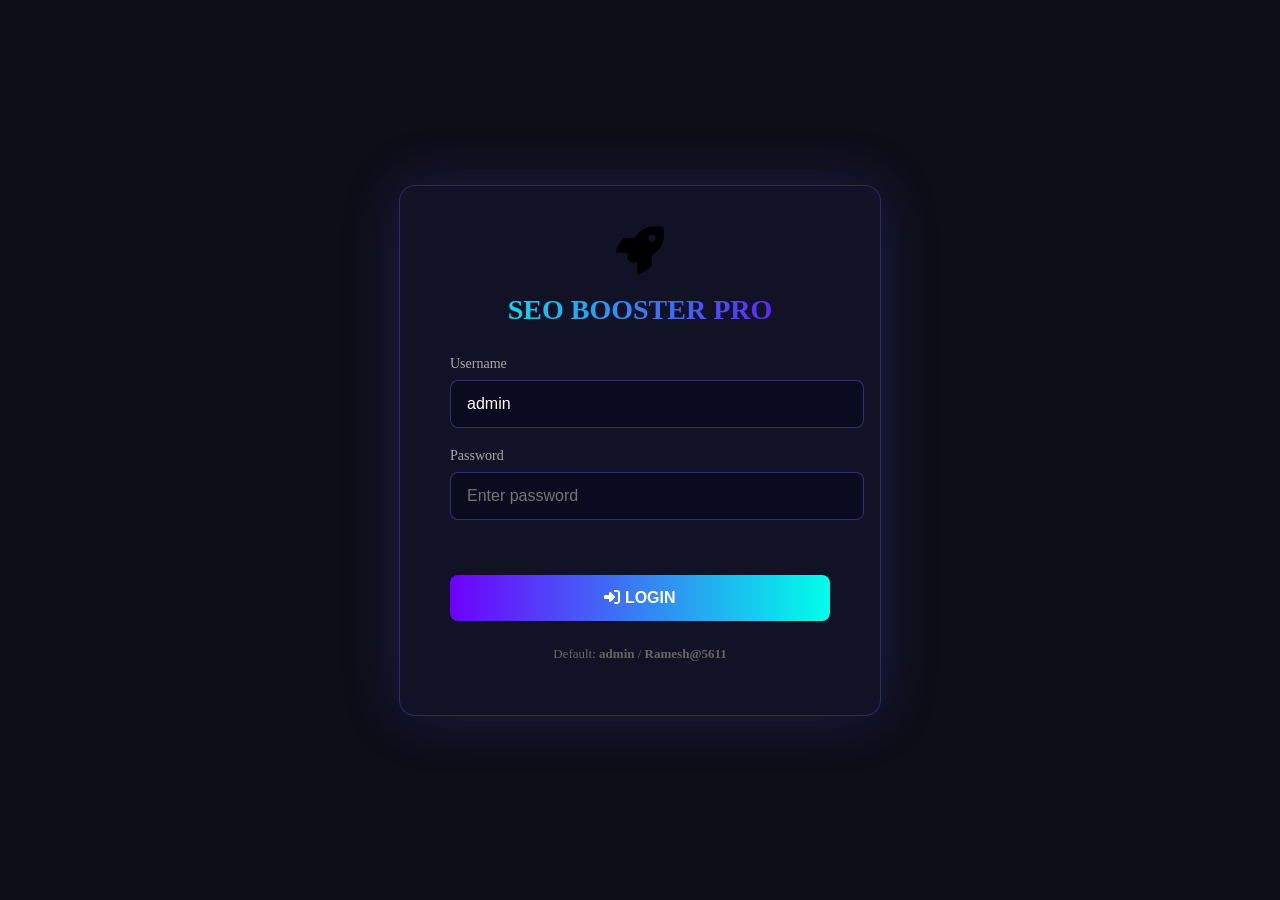
==== templates/index.html @ 009a28f0 "added the final version of this" ====
<!DOCTYPE html>
<html lang="en">

<head>
    <meta charset="UTF-8">
    <meta name="viewport" content="width=device-width, initial-scale=1.0">
    <title>SEO Traffic Booster Pro</title>
    <link rel="stylesheet" href="{{ url_for('static', filename='style.css') }}">
    <link
        href="https://fonts.googleapis.com/css2?family=Inter:wght@300;400;600;800&family=JetBrains+Mono:wght@400;700&display=swap"
        rel="stylesheet">
    <link rel="stylesheet" href="https://cdnjs.cloudflare.com/ajax/libs/font-awesome/6.4.0/css/all.min.css">

    <style>
        /* Login Overlay */
        #login-overlay {
            position: fixed;
            top: 0;
            left: 0;
            right: 0;
            bottom: 0;
            background: rgba(10, 10, 20, 0.98);
            display: flex;
            align-items: center;
            justify-content: center;
            z-index: 9999;
            backdrop-filter: blur(10px);
        }

        .login-box {
            background: rgba(20, 20, 40, 0.95);
            border: 1px solid rgba(100, 100, 255, 0.3);
            border-radius: 16px;
            padding: 40px 50px;
            width: 380px;
            text-align: center;
            box-shadow: 0 0 60px rgba(80, 80, 255, 0.2);
            animation: fadeInScale 0.4s ease;
        }

        .login-box h1 {
            margin: 0 0 30px 0;
            font-size: 28px;
            background: linear-gradient(90deg, #00ffea, #6e00ff);
            -webkit-background-clip: text;
            -webkit-text-fill-color: transparent;
        }

        .login-box .input-group {
            margin-bottom: 20px;
            text-align: left;
        }

        .login-box label {
            display: block;
            margin-bottom: 8px;
            color: #aaa;
            font-size: 14px;
        }

        .login-box input {
            width: 100%;
            padding: 14px 16px;
            border: 1px solid rgba(100, 100, 255, 0.4);
            border-radius: 8px;
            background: rgba(10, 10, 30, 0.8);
            color: white;
            font-size: 16px;
            transition: all 0.3s;
        }

        .login-box input:focus {
            outline: none;
            border-color: #6e00ff;
            box-shadow: 0 0 0 3px rgba(110, 0, 255, 0.2);
        }

        .login-error {
            color: #ff4444;
            margin: 15px 0;
            font-size: 14px;
            min-height: 20px;
        }

        .btn-login {
            width: 100%;
            padding: 14px;
            background: linear-gradient(90deg, #6e00ff, #00ffea);
            color: white;
            border: none;
            border-radius: 8px;
            font-size: 16px;
            font-weight: 600;
            cursor: pointer;
            transition: all 0.3s;
        }

        .btn-login:hover {
            transform: translateY(-2px);
            box-shadow: 0 10px 30px rgba(110, 0, 255, 0.4);
        }

        @keyframes fadeInScale {
            from {
                opacity: 0;
                transform: scale(0.9);
            }

            to {
                opacity: 1;
                transform: scale(1);
            }
        }
    </style>
</head>

<body>

    <!-- LOGIN OVERLAY -->
    <div id="login-overlay">
        <div class="login-box glass">
            <i class="fa-solid fa-rocket fa-3x text-gradient" style="margin-bottom: 20px;"></i>
            <h1>SEO BOOSTER PRO</h1>

            <div class="input-group">
                <label>Username</label>
                <input type="text" id="username" placeholder="admin" value="admin" autocomplete="off">
            </div>

            <div class="input-group">
                <label>Password</label>
                <input type="password" id="password" placeholder="Enter password" autocomplete="off">
            </div>

            <div class="login-error" id="error-msg"></div>

            <button class="btn-login" onclick="handleLogin()">
                <i class="fa-solid fa-right-to-bracket"></i> LOGIN
            </button>

            <p style="margin-top: 25px; color: #666; font-size: 13px;">
                Default: <strong>admin</strong> / <strong>Ramesh@5611</strong>
            </p>
        </div>
    </div>

    <!-- MAIN DASHBOARD (Hidden until login) -->
    <div id="dashboard" style="display: none;">
        <div class="background-effects">
            <div class="glow-orb orb-1"></div>
            <div class="glow-orb orb-2"></div>
            <div class="glow-orb orb-3"></div>
        </div>

        <div class="container">
            <header class="dashboard-header glass fade-in">
                <div class="brand">
                    <i class="fa-solid fa-rocket text-gradient"></i>
                    <h1>SEO <span>BOOSTER</span> PRO</h1>
                </div>
                <div class="status-indicator">
                    <span id="status-dot" class="dot offline"></span>
                    <span id="status-text">OFFLINE</span>
                </div>
            </header>

            <main class="grid-layout">
                <!-- Controls Section -->
                <section class="controls panel glass slide-up" style="animation-delay: 0.1s;">
                    <h2>Current Target</h2>
                    <div class="target-url-box">
                        <i class="fa-solid fa-link"></i>
                        <span id="target-url">Loading...</span>
                    </div>

                    <div class="action-buttons">
                        <button id="btn-start" class="btn btn-primary" onclick="toggleBot('start')">
                            <i class="fa-solid fa-play"></i> Start Bot
                        </button>
                        <button id="btn-stop" class="btn btn-danger" onclick="toggleBot('stop')" disabled>
                            <i class="fa-solid fa-stop"></i> Stop Bot
                        </button>
                    </div>
                </section>

                <!-- Quick Stats Section -->
                <section class="quick-stats slide-up" style="animation-delay: 0.2s;">
                    <div class="stat-card glass">
                        <div class="stat-icon"><i class="fa-solid fa-eye"></i></div>
                        <div class="stat-content">
                            <h3>Total Visits</h3>
                            <p class="stat-value animate-numbers" id="val-visits">0</p>
                        </div>
                    </div>
                    <div class="stat-card glass">
                        <div class="stat-icon text-purple"><i class="fa-solid fa-globe"></i></div>
                        <div class="stat-content">
                            <h3>Countries</h3>
                            <p class="stat-value animate-numbers" id="val-countries">0</p>
                        </div>
                    </div>
                    <div class="stat-card glass">
                        <div class="stat-icon text-green"><i class="fa-brands fa-google"></i></div>
                        <div class="stat-content">
                            <h3>Google Clicks</h3>
                            <p class="stat-value animate-numbers" id="val-clicks">0</p>
                        </div>
                    </div>
                    <div class="stat-card glass">
                        <div class="stat-icon text-orange"><i class="fa-solid fa-chart-line"></i></div>
                        <div class="stat-content">
                            <h3>Analytics Fired</h3>
                            <p class="stat-value animate-numbers" id="val-analytics">0</p>
                        </div>
                    </div>
                </section>

                <!-- Detailed Telemetry -->
                <section class="telemetry panel glass slide-up" style="animation-delay: 0.3s;">
                    <h2>Live Telemetry</h2>
                    <div class="telemetry-grid">
                        <div class="telemetry-item">
                            <span class="label">Threads Active</span>
                            <span class="value" id="val-threads">0</span>
                        </div>
                        <div class="telemetry-item">
                            <span class="label">Working Proxies</span>
                            <span class="value" id="val-proxies">0</span>
                        </div>
                        <div class="telemetry-item">
                            <span class="label">Uptime</span>
                            <span class="value font-mono" id="val-uptime">00:00:00</span>
                        </div>
                        <div class="telemetry-item full-width">
                            <span class="label">Top Countries</span>
                            <span class="value text-sm" id="val-top-countries">WAITING FOR DATA...</span>
                        </div>
                    </div>
                </section>
            </main>

            <footer class="glass fade-in" style="animation-delay: 0.4s;">
                <p>SEO MASTERPIECE 2025 | 100% REAL CHROME 131 PATH SIMULATION</p>
            </footer>
        </div>
    </div>

    <script>
        // ==================== LOGIN SYSTEM ====================
        const CORRECT_USERNAME = "admin";
        const CORRECT_PASSWORD = "Ramesh@5611";

        function handleLogin() {
            const username = document.getElementById("username").value.trim();
            const password = document.getElementById("password").value.trim();
            const errorMsg = document.getElementById("error-msg");

            if (username === CORRECT_USERNAME && password === CORRECT_PASSWORD) {
                // Successful login
                document.getElementById("login-overlay").style.display = "none";
                document.getElementById("dashboard").style.display = "block";

                // Start the dashboard
                initDashboard();
            } else {
                errorMsg.textContent = "❌ Incorrect username or password";
                document.getElementById("password").value = "";
                document.getElementById("password").focus();

                // Shake animation
                const box = document.querySelector(".login-box");
                box.style.animation = "shake 0.4s";
                setTimeout(() => box.style.animation = "", 400);
            }
        }

        // Add shake animation
        const style = document.createElement("style");
        style.innerHTML = `
            @keyframes shake {
                0%, 100% { transform: translateX(0); }
                20%, 60% { transform: translateX(-8px); }
                40%, 80% { transform: translateX(8px); }
            }
        `;
        document.head.appendChild(style);

        // Allow pressing Enter key
        document.getElementById("password").addEventListener("keypress", function (e) {
            if (e.key === "Enter") handleLogin();
        });

        // ==================== ORIGINAL DASHBOARD CODE ====================
        let pollInterval;

        function formatTime(seconds) {
            const h = Math.floor(seconds / 3600).toString().padStart(2, '0');
            const m = Math.floor((seconds % 3600) / 60).toString().padStart(2, '0');
            const s = Math.floor(seconds % 60).toString().padStart(2, '0');
            return `${h}:${m}:${s}`;
        }

        function initDashboard() {
            fetchStats();
            pollInterval = setInterval(fetchStats, 2000);
        }

        async function fetchStats() {
            try {
                const res = await fetch('/api/stats');
                const data = await res.json();
                updateDashboard(data);
            } catch (err) {
                console.error("Failed to fetch stats", err);
            }
        }

        function updateDashboard(data) {
            document.getElementById('val-visits').innerText = data.visits.toLocaleString();
            document.getElementById('val-countries').innerText = data.unique_countries;
            document.getElementById('val-clicks').innerText = data.search_clicks.toLocaleString();
            document.getElementById('val-analytics').innerText = data.analytics_fired.toLocaleString();

            document.getElementById('val-threads').innerText = data.is_running ? data.threads : 0;
            document.getElementById('val-proxies').innerText = data.active_proxies;
            document.getElementById('val-uptime').innerText = formatTime(data.uptime);
            document.getElementById('val-top-countries').innerText = data.countries_str;
            document.getElementById('target-url').innerText = data.target_url;

            const dot = document.getElementById('status-dot');
            const text = document.getElementById('status-text');
            const btnStart = document.getElementById('btn-start');
            const btnStop = document.getElementById('btn-stop');

            if (data.is_running) {
                dot.className = 'dot online pulse';
                text.innerText = 'ONLINE & BOOSTING';
                btnStart.disabled = true;
                btnStop.disabled = false;
            } else {
                dot.className = 'dot offline';
                text.innerText = 'OFFLINE';
                btnStart.disabled = false;
                btnStop.disabled = true;
            }
        }

        async function toggleBot(action) {
            try {
                const res = await fetch(`/api/bot/${action}`, { method: 'POST' });
                const result = await res.json();
                if (result.success) {
                    fetchStats();
                }
            } catch (err) {
                alert("Failed to communicate with server");
            }
        }
    </script>
</body>

</html>
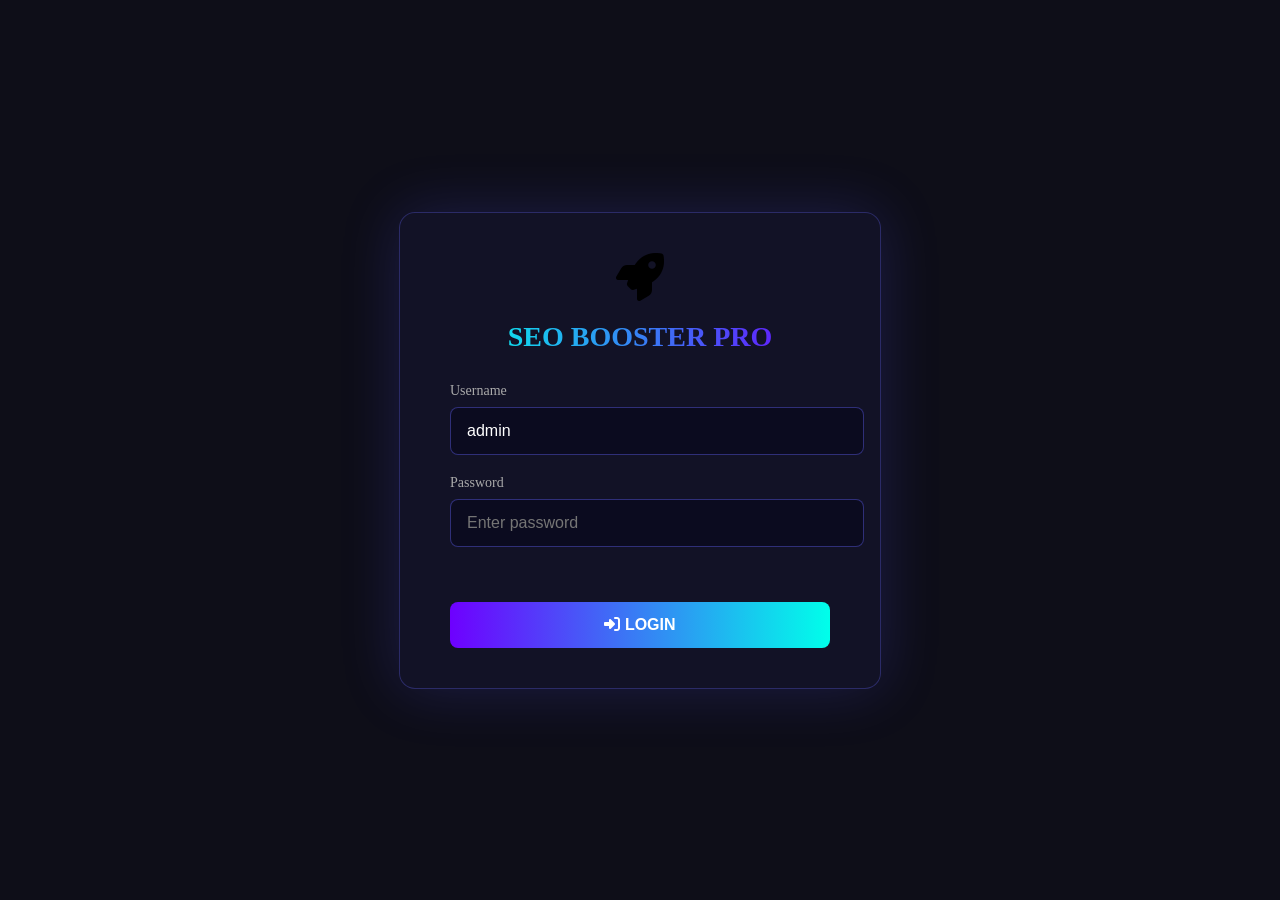
==== commit f0ecbaf9: "added the login and set the 20 threds" ====
--- a/templates/index.html
+++ b/templates/index.html
@@ -138,9 +138,7 @@
                 <i class="fa-solid fa-right-to-bracket"></i> LOGIN
             </button>
 
-            <p style="margin-top: 25px; color: #666; font-size: 13px;">
-                Default: <strong>admin</strong> / <strong>Ramesh@5611</strong>
-            </p>
+            
         </div>
     </div>
 
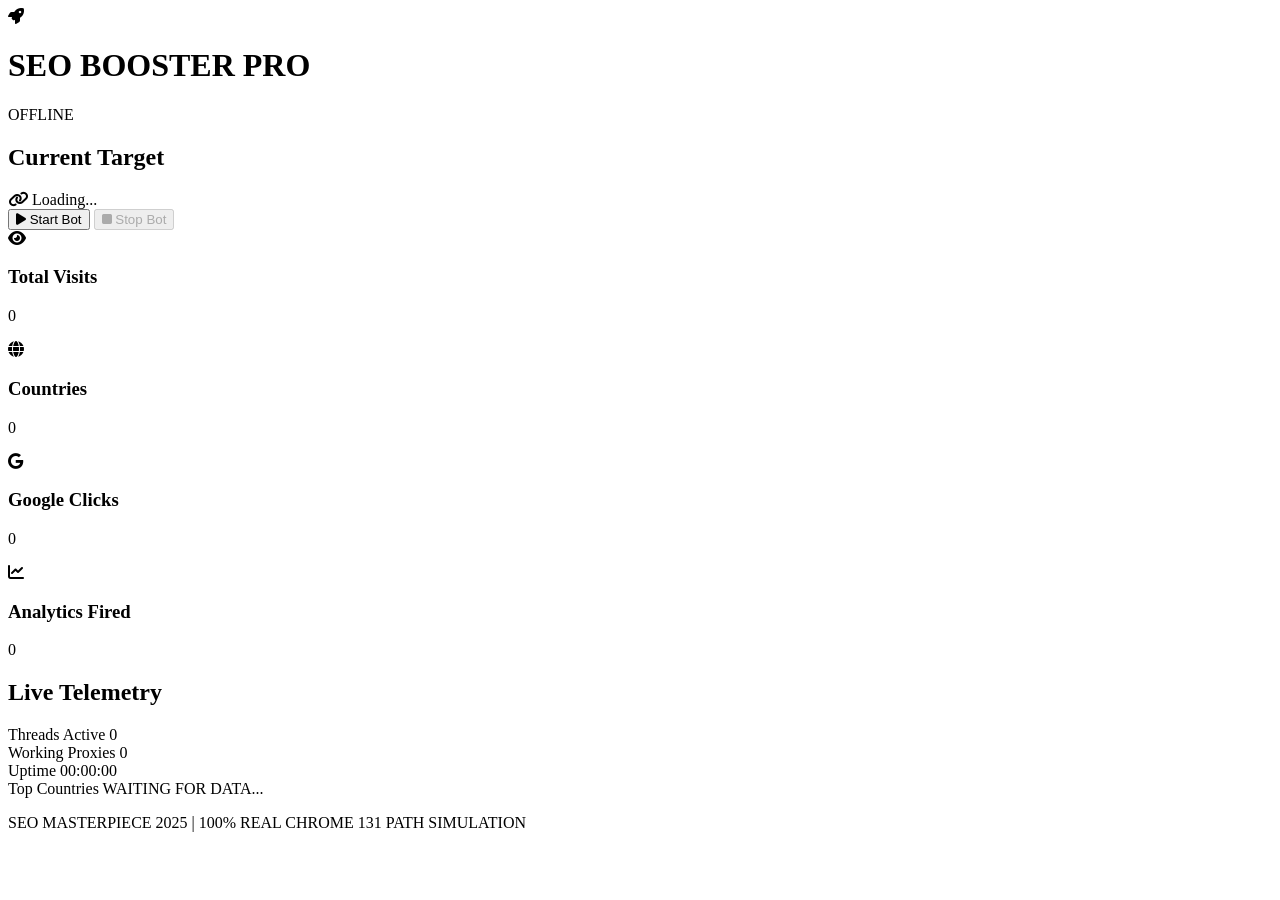
==== commit 3dcd38ad: "final resolve" ====
--- a/templates/index.html
+++ b/templates/index.html
@@ -1,294 +1,113 @@
 <!DOCTYPE html>
 <html lang="en">
-
 <head>
     <meta charset="UTF-8">
     <meta name="viewport" content="width=device-width, initial-scale=1.0">
     <title>SEO Traffic Booster Pro</title>
     <link rel="stylesheet" href="{{ url_for('static', filename='style.css') }}">
-    <link
-        href="https://fonts.googleapis.com/css2?family=Inter:wght@300;400;600;800&family=JetBrains+Mono:wght@400;700&display=swap"
-        rel="stylesheet">
+    <link href="https://fonts.googleapis.com/css2?family=Inter:wght@300;400;600;800&family=JetBrains+Mono:wght@400;700&display=swap" rel="stylesheet">
     <link rel="stylesheet" href="https://cdnjs.cloudflare.com/ajax/libs/font-awesome/6.4.0/css/all.min.css">
-
-    <style>
-        /* Login Overlay */
-        #login-overlay {
-            position: fixed;
-            top: 0;
-            left: 0;
-            right: 0;
-            bottom: 0;
-            background: rgba(10, 10, 20, 0.98);
-            display: flex;
-            align-items: center;
-            justify-content: center;
-            z-index: 9999;
-            backdrop-filter: blur(10px);
-        }
-
-        .login-box {
-            background: rgba(20, 20, 40, 0.95);
-            border: 1px solid rgba(100, 100, 255, 0.3);
-            border-radius: 16px;
-            padding: 40px 50px;
-            width: 380px;
-            text-align: center;
-            box-shadow: 0 0 60px rgba(80, 80, 255, 0.2);
-            animation: fadeInScale 0.4s ease;
-        }
-
-        .login-box h1 {
-            margin: 0 0 30px 0;
-            font-size: 28px;
-            background: linear-gradient(90deg, #00ffea, #6e00ff);
-            -webkit-background-clip: text;
-            -webkit-text-fill-color: transparent;
-        }
-
-        .login-box .input-group {
-            margin-bottom: 20px;
-            text-align: left;
-        }
-
-        .login-box label {
-            display: block;
-            margin-bottom: 8px;
-            color: #aaa;
-            font-size: 14px;
-        }
-
-        .login-box input {
-            width: 100%;
-            padding: 14px 16px;
-            border: 1px solid rgba(100, 100, 255, 0.4);
-            border-radius: 8px;
-            background: rgba(10, 10, 30, 0.8);
-            color: white;
-            font-size: 16px;
-            transition: all 0.3s;
-        }
-
-        .login-box input:focus {
-            outline: none;
-            border-color: #6e00ff;
-            box-shadow: 0 0 0 3px rgba(110, 0, 255, 0.2);
-        }
-
-        .login-error {
-            color: #ff4444;
-            margin: 15px 0;
-            font-size: 14px;
-            min-height: 20px;
-        }
-
-        .btn-login {
-            width: 100%;
-            padding: 14px;
-            background: linear-gradient(90deg, #6e00ff, #00ffea);
-            color: white;
-            border: none;
-            border-radius: 8px;
-            font-size: 16px;
-            font-weight: 600;
-            cursor: pointer;
-            transition: all 0.3s;
-        }
-
-        .btn-login:hover {
-            transform: translateY(-2px);
-            box-shadow: 0 10px 30px rgba(110, 0, 255, 0.4);
-        }
-
-        @keyframes fadeInScale {
-            from {
-                opacity: 0;
-                transform: scale(0.9);
-            }
-
-            to {
-                opacity: 1;
-                transform: scale(1);
-            }
-        }
-    </style>
 </head>
-
 <body>
-
-    <!-- LOGIN OVERLAY -->
-    <div id="login-overlay">
-        <div class="login-box glass">
-            <i class="fa-solid fa-rocket fa-3x text-gradient" style="margin-bottom: 20px;"></i>
-            <h1>SEO BOOSTER PRO</h1>
-
-            <div class="input-group">
-                <label>Username</label>
-                <input type="text" id="username" placeholder="admin" value="admin" autocomplete="off">
-            </div>
-
-            <div class="input-group">
-                <label>Password</label>
-                <input type="password" id="password" placeholder="Enter password" autocomplete="off">
-            </div>
-
-            <div class="login-error" id="error-msg"></div>
-
-            <button class="btn-login" onclick="handleLogin()">
-                <i class="fa-solid fa-right-to-bracket"></i> LOGIN
-            </button>
-
-            
-        </div>
+    <div class="background-effects">
+        <div class="glow-orb orb-1"></div>
+        <div class="glow-orb orb-2"></div>
+        <div class="glow-orb orb-3"></div>
     </div>
 
-    <!-- MAIN DASHBOARD (Hidden until login) -->
-    <div id="dashboard" style="display: none;">
-        <div class="background-effects">
-            <div class="glow-orb orb-1"></div>
-            <div class="glow-orb orb-2"></div>
-            <div class="glow-orb orb-3"></div>
-        </div>
+    <div class="container">
+        <header class="dashboard-header glass fade-in">
+            <div class="brand">
+                <i class="fa-solid fa-rocket text-gradient"></i>
+                <h1>SEO <span>BOOSTER</span> PRO</h1>
+            </div>
+            <div class="status-indicator">
+                <span id="status-dot" class="dot offline"></span>
+                <span id="status-text">OFFLINE</span>
+            </div>
+        </header>
 
-        <div class="container">
-            <header class="dashboard-header glass fade-in">
-                <div class="brand">
-                    <i class="fa-solid fa-rocket text-gradient"></i>
-                    <h1>SEO <span>BOOSTER</span> PRO</h1>
+        <main class="grid-layout">
+            <!-- Controls Section -->
+            <section class="controls panel glass slide-up" style="animation-delay: 0.1s;">
+                <h2>Current Target</h2>
+                <div class="target-url-box">
+                    <i class="fa-solid fa-link"></i>
+                    <span id="target-url">Loading...</span>
                 </div>
-                <div class="status-indicator">
-                    <span id="status-dot" class="dot offline"></span>
-                    <span id="status-text">OFFLINE</span>
+                
+                <div class="action-buttons">
+                    <button id="btn-start" class="btn btn-primary" onclick="toggleBot('start')">
+                        <i class="fa-solid fa-play"></i> Start Bot
+                    </button>
+                    <button id="btn-stop" class="btn btn-danger" onclick="toggleBot('stop')" disabled>
+                        <i class="fa-solid fa-stop"></i> Stop Bot
+                    </button>
                 </div>
-            </header>
+            </section>
 
-            <main class="grid-layout">
-                <!-- Controls Section -->
-                <section class="controls panel glass slide-up" style="animation-delay: 0.1s;">
-                    <h2>Current Target</h2>
-                    <div class="target-url-box">
-                        <i class="fa-solid fa-link"></i>
-                        <span id="target-url">Loading...</span>
+            <!-- Quick Stats Section -->
+            <section class="quick-stats slide-up" style="animation-delay: 0.2s;">
+                <div class="stat-card glass">
+                    <div class="stat-icon"><i class="fa-solid fa-eye"></i></div>
+                    <div class="stat-content">
+                        <h3>Total Visits</h3>
+                        <p class="stat-value animate-numbers" id="val-visits">0</p>
                     </div>
+                </div>
+                <div class="stat-card glass">
+                    <div class="stat-icon text-purple"><i class="fa-solid fa-globe"></i></div>
+                    <div class="stat-content">
+                        <h3>Countries</h3>
+                        <p class="stat-value animate-numbers" id="val-countries">0</p>
+                    </div>
+                </div>
+                <div class="stat-card glass">
+                    <div class="stat-icon text-green"><i class="fa-brands fa-google"></i></div>
+                    <div class="stat-content">
+                        <h3>Google Clicks</h3>
+                        <p class="stat-value animate-numbers" id="val-clicks">0</p>
+                    </div>
+                </div>
+                <div class="stat-card glass">
+                    <div class="stat-icon text-orange"><i class="fa-solid fa-chart-line"></i></div>
+                    <div class="stat-content">
+                        <h3>Analytics Fired</h3>
+                        <p class="stat-value animate-numbers" id="val-analytics">0</p>
+                    </div>
+                </div>
+            </section>
 
-                    <div class="action-buttons">
-                        <button id="btn-start" class="btn btn-primary" onclick="toggleBot('start')">
-                            <i class="fa-solid fa-play"></i> Start Bot
-                        </button>
-                        <button id="btn-stop" class="btn btn-danger" onclick="toggleBot('stop')" disabled>
-                            <i class="fa-solid fa-stop"></i> Stop Bot
-                        </button>
+            <!-- Detailed Telemetry -->
+            <section class="telemetry panel glass slide-up" style="animation-delay: 0.3s;">
+                <h2>Live Telemetry</h2>
+                <div class="telemetry-grid">
+                    <div class="telemetry-item">
+                        <span class="label">Threads Active</span>
+                        <span class="value" id="val-threads">0</span>
                     </div>
-                </section>
-
-                <!-- Quick Stats Section -->
-                <section class="quick-stats slide-up" style="animation-delay: 0.2s;">
-                    <div class="stat-card glass">
-                        <div class="stat-icon"><i class="fa-solid fa-eye"></i></div>
-                        <div class="stat-content">
-                            <h3>Total Visits</h3>
-                            <p class="stat-value animate-numbers" id="val-visits">0</p>
-                        </div>
+                    <div class="telemetry-item">
+                        <span class="label">Working Proxies</span>
+                        <span class="value" id="val-proxies">0</span>
                     </div>
-                    <div class="stat-card glass">
-                        <div class="stat-icon text-purple"><i class="fa-solid fa-globe"></i></div>
-                        <div class="stat-content">
-                            <h3>Countries</h3>
-                            <p class="stat-value animate-numbers" id="val-countries">0</p>
-                        </div>
+                    <div class="telemetry-item">
+                        <span class="label">Uptime</span>
+                        <span class="value font-mono" id="val-uptime">00:00:00</span>
                     </div>
-                    <div class="stat-card glass">
-                        <div class="stat-icon text-green"><i class="fa-brands fa-google"></i></div>
-                        <div class="stat-content">
-                            <h3>Google Clicks</h3>
-                            <p class="stat-value animate-numbers" id="val-clicks">0</p>
-                        </div>
+                    <div class="telemetry-item full-width">
+                        <span class="label">Top Countries</span>
+                        <span class="value text-sm" id="val-top-countries">WAITING FOR DATA...</span>
                     </div>
-                    <div class="stat-card glass">
-                        <div class="stat-icon text-orange"><i class="fa-solid fa-chart-line"></i></div>
-                        <div class="stat-content">
-                            <h3>Analytics Fired</h3>
-                            <p class="stat-value animate-numbers" id="val-analytics">0</p>
-                        </div>
-                    </div>
-                </section>
-
-                <!-- Detailed Telemetry -->
-                <section class="telemetry panel glass slide-up" style="animation-delay: 0.3s;">
-                    <h2>Live Telemetry</h2>
-                    <div class="telemetry-grid">
-                        <div class="telemetry-item">
-                            <span class="label">Threads Active</span>
-                            <span class="value" id="val-threads">0</span>
-                        </div>
-                        <div class="telemetry-item">
-                            <span class="label">Working Proxies</span>
-                            <span class="value" id="val-proxies">0</span>
-                        </div>
-                        <div class="telemetry-item">
-                            <span class="label">Uptime</span>
-                            <span class="value font-mono" id="val-uptime">00:00:00</span>
-                        </div>
-                        <div class="telemetry-item full-width">
-                            <span class="label">Top Countries</span>
-                            <span class="value text-sm" id="val-top-countries">WAITING FOR DATA...</span>
-                        </div>
-                    </div>
-                </section>
-            </main>
-
-            <footer class="glass fade-in" style="animation-delay: 0.4s;">
-                <p>SEO MASTERPIECE 2025 | 100% REAL CHROME 131 PATH SIMULATION</p>
-            </footer>
-        </div>
+                </div>
+            </section>
+        </main>
+        
+        <footer class="glass fade-in" style="animation-delay: 0.4s;">
+            <p>SEO MASTERPIECE 2025 | 100% REAL CHROME 131 PATH SIMULATION</p>
+        </footer>
     </div>
 
     <script>
-        // ==================== LOGIN SYSTEM ====================
-        const CORRECT_USERNAME = "admin";
-        const CORRECT_PASSWORD = "Ramesh@5611";
-
-        function handleLogin() {
-            const username = document.getElementById("username").value.trim();
-            const password = document.getElementById("password").value.trim();
-            const errorMsg = document.getElementById("error-msg");
-
-            if (username === CORRECT_USERNAME && password === CORRECT_PASSWORD) {
-                // Successful login
-                document.getElementById("login-overlay").style.display = "none";
-                document.getElementById("dashboard").style.display = "block";
-
-                // Start the dashboard
-                initDashboard();
-            } else {
-                errorMsg.textContent = "❌ Incorrect username or password";
-                document.getElementById("password").value = "";
-                document.getElementById("password").focus();
-
-                // Shake animation
-                const box = document.querySelector(".login-box");
-                box.style.animation = "shake 0.4s";
-                setTimeout(() => box.style.animation = "", 400);
-            }
-        }
-
-        // Add shake animation
-        const style = document.createElement("style");
-        style.innerHTML = `
-            @keyframes shake {
-                0%, 100% { transform: translateX(0); }
-                20%, 60% { transform: translateX(-8px); }
-                40%, 80% { transform: translateX(8px); }
-            }
-        `;
-        document.head.appendChild(style);
-
-        // Allow pressing Enter key
-        document.getElementById("password").addEventListener("keypress", function (e) {
-            if (e.key === "Enter") handleLogin();
-        });
-
-        // ==================== ORIGINAL DASHBOARD CODE ====================
         let pollInterval;
 
         function formatTime(seconds) {
@@ -296,11 +115,6 @@
             const m = Math.floor((seconds % 3600) / 60).toString().padStart(2, '0');
             const s = Math.floor(seconds % 60).toString().padStart(2, '0');
             return `${h}:${m}:${s}`;
-        }
-
-        function initDashboard() {
-            fetchStats();
-            pollInterval = setInterval(fetchStats, 2000);
         }
 
         async function fetchStats() {
@@ -314,17 +128,19 @@
         }
 
         function updateDashboard(data) {
+            // Update Text Values
             document.getElementById('val-visits').innerText = data.visits.toLocaleString();
             document.getElementById('val-countries').innerText = data.unique_countries;
             document.getElementById('val-clicks').innerText = data.search_clicks.toLocaleString();
             document.getElementById('val-analytics').innerText = data.analytics_fired.toLocaleString();
-
+            
             document.getElementById('val-threads').innerText = data.is_running ? data.threads : 0;
             document.getElementById('val-proxies').innerText = data.active_proxies;
             document.getElementById('val-uptime').innerText = formatTime(data.uptime);
             document.getElementById('val-top-countries').innerText = data.countries_str;
             document.getElementById('target-url').innerText = data.target_url;
 
+            // Update Status Banner
             const dot = document.getElementById('status-dot');
             const text = document.getElementById('status-text');
             const btnStart = document.getElementById('btn-start');
@@ -347,14 +163,17 @@
             try {
                 const res = await fetch(`/api/bot/${action}`, { method: 'POST' });
                 const result = await res.json();
-                if (result.success) {
-                    fetchStats();
+                if(result.success) {
+                    fetchStats(); // Force immediate update
                 }
             } catch (err) {
                 alert("Failed to communicate with server");
             }
         }
+
+        // Initialize polling
+        fetchStats();
+        pollInterval = setInterval(fetchStats, 2000); // 2 second polling
     </script>
 </body>
-
-</html>+</html>
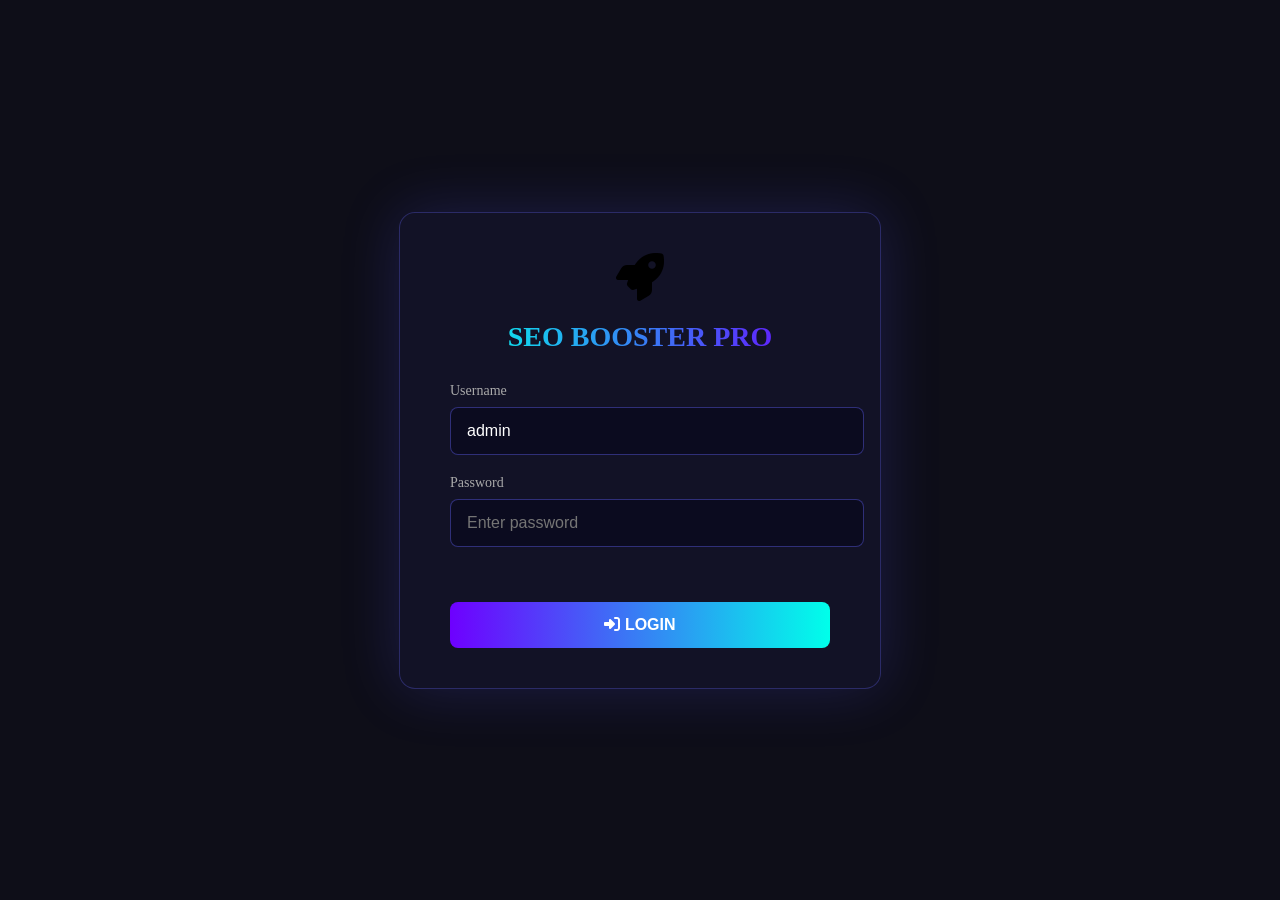
==== commit 02b92fd4: "final changes" ====
--- a/templates/index.html
+++ b/templates/index.html
@@ -1,113 +1,294 @@
 <!DOCTYPE html>
 <html lang="en">
+
 <head>
     <meta charset="UTF-8">
     <meta name="viewport" content="width=device-width, initial-scale=1.0">
     <title>SEO Traffic Booster Pro</title>
     <link rel="stylesheet" href="{{ url_for('static', filename='style.css') }}">
-    <link href="https://fonts.googleapis.com/css2?family=Inter:wght@300;400;600;800&family=JetBrains+Mono:wght@400;700&display=swap" rel="stylesheet">
+    <link
+        href="https://fonts.googleapis.com/css2?family=Inter:wght@300;400;600;800&family=JetBrains+Mono:wght@400;700&display=swap"
+        rel="stylesheet">
     <link rel="stylesheet" href="https://cdnjs.cloudflare.com/ajax/libs/font-awesome/6.4.0/css/all.min.css">
+
+    <style>
+        /* Login Overlay */
+        #login-overlay {
+            position: fixed;
+            top: 0;
+            left: 0;
+            right: 0;
+            bottom: 0;
+            background: rgba(10, 10, 20, 0.98);
+            display: flex;
+            align-items: center;
+            justify-content: center;
+            z-index: 9999;
+            backdrop-filter: blur(10px);
+        }
+
+        .login-box {
+            background: rgba(20, 20, 40, 0.95);
+            border: 1px solid rgba(100, 100, 255, 0.3);
+            border-radius: 16px;
+            padding: 40px 50px;
+            width: 380px;
+            text-align: center;
+            box-shadow: 0 0 60px rgba(80, 80, 255, 0.2);
+            animation: fadeInScale 0.4s ease;
+        }
+
+        .login-box h1 {
+            margin: 0 0 30px 0;
+            font-size: 28px;
+            background: linear-gradient(90deg, #00ffea, #6e00ff);
+            -webkit-background-clip: text;
+            -webkit-text-fill-color: transparent;
+        }
+
+        .login-box .input-group {
+            margin-bottom: 20px;
+            text-align: left;
+        }
+
+        .login-box label {
+            display: block;
+            margin-bottom: 8px;
+            color: #aaa;
+            font-size: 14px;
+        }
+
+        .login-box input {
+            width: 100%;
+            padding: 14px 16px;
+            border: 1px solid rgba(100, 100, 255, 0.4);
+            border-radius: 8px;
+            background: rgba(10, 10, 30, 0.8);
+            color: white;
+            font-size: 16px;
+            transition: all 0.3s;
+        }
+
+        .login-box input:focus {
+            outline: none;
+            border-color: #6e00ff;
+            box-shadow: 0 0 0 3px rgba(110, 0, 255, 0.2);
+        }
+
+        .login-error {
+            color: #ff4444;
+            margin: 15px 0;
+            font-size: 14px;
+            min-height: 20px;
+        }
+
+        .btn-login {
+            width: 100%;
+            padding: 14px;
+            background: linear-gradient(90deg, #6e00ff, #00ffea);
+            color: white;
+            border: none;
+            border-radius: 8px;
+            font-size: 16px;
+            font-weight: 600;
+            cursor: pointer;
+            transition: all 0.3s;
+        }
+
+        .btn-login:hover {
+            transform: translateY(-2px);
+            box-shadow: 0 10px 30px rgba(110, 0, 255, 0.4);
+        }
+
+        @keyframes fadeInScale {
+            from {
+                opacity: 0;
+                transform: scale(0.9);
+            }
+
+            to {
+                opacity: 1;
+                transform: scale(1);
+            }
+        }
+    </style>
 </head>
+
 <body>
-    <div class="background-effects">
-        <div class="glow-orb orb-1"></div>
-        <div class="glow-orb orb-2"></div>
-        <div class="glow-orb orb-3"></div>
+
+    <!-- LOGIN OVERLAY -->
+    <div id="login-overlay">
+        <div class="login-box glass">
+            <i class="fa-solid fa-rocket fa-3x text-gradient" style="margin-bottom: 20px;"></i>
+            <h1>SEO BOOSTER PRO</h1>
+
+            <div class="input-group">
+                <label>Username</label>
+                <input type="text" id="username" placeholder="admin" value="admin" autocomplete="off">
+            </div>
+
+            <div class="input-group">
+                <label>Password</label>
+                <input type="password" id="password" placeholder="Enter password" autocomplete="off">
+            </div>
+
+            <div class="login-error" id="error-msg"></div>
+
+            <button class="btn-login" onclick="handleLogin()">
+                <i class="fa-solid fa-right-to-bracket"></i> LOGIN
+            </button>
+
+
+        </div>
     </div>
 
-    <div class="container">
-        <header class="dashboard-header glass fade-in">
-            <div class="brand">
-                <i class="fa-solid fa-rocket text-gradient"></i>
-                <h1>SEO <span>BOOSTER</span> PRO</h1>
-            </div>
-            <div class="status-indicator">
-                <span id="status-dot" class="dot offline"></span>
-                <span id="status-text">OFFLINE</span>
-            </div>
-        </header>
-
-        <main class="grid-layout">
-            <!-- Controls Section -->
-            <section class="controls panel glass slide-up" style="animation-delay: 0.1s;">
-                <h2>Current Target</h2>
-                <div class="target-url-box">
-                    <i class="fa-solid fa-link"></i>
-                    <span id="target-url">Loading...</span>
+    <!-- MAIN DASHBOARD (Hidden until login) -->
+    <div id="dashboard" style="display: none;">
+        <div class="background-effects">
+            <div class="glow-orb orb-1"></div>
+            <div class="glow-orb orb-2"></div>
+            <div class="glow-orb orb-3"></div>
+        </div>
+
+        <div class="container">
+            <header class="dashboard-header glass fade-in">
+                <div class="brand">
+                    <i class="fa-solid fa-rocket text-gradient"></i>
+                    <h1>SEO <span>BOOSTER</span> PRO</h1>
                 </div>
-                
-                <div class="action-buttons">
-                    <button id="btn-start" class="btn btn-primary" onclick="toggleBot('start')">
-                        <i class="fa-solid fa-play"></i> Start Bot
-                    </button>
-                    <button id="btn-stop" class="btn btn-danger" onclick="toggleBot('stop')" disabled>
-                        <i class="fa-solid fa-stop"></i> Stop Bot
-                    </button>
+                <div class="status-indicator">
+                    <span id="status-dot" class="dot offline"></span>
+                    <span id="status-text">OFFLINE</span>
                 </div>
-            </section>
-
-            <!-- Quick Stats Section -->
-            <section class="quick-stats slide-up" style="animation-delay: 0.2s;">
-                <div class="stat-card glass">
-                    <div class="stat-icon"><i class="fa-solid fa-eye"></i></div>
-                    <div class="stat-content">
-                        <h3>Total Visits</h3>
-                        <p class="stat-value animate-numbers" id="val-visits">0</p>
-                    </div>
-                </div>
-                <div class="stat-card glass">
-                    <div class="stat-icon text-purple"><i class="fa-solid fa-globe"></i></div>
-                    <div class="stat-content">
-                        <h3>Countries</h3>
-                        <p class="stat-value animate-numbers" id="val-countries">0</p>
-                    </div>
-                </div>
-                <div class="stat-card glass">
-                    <div class="stat-icon text-green"><i class="fa-brands fa-google"></i></div>
-                    <div class="stat-content">
-                        <h3>Google Clicks</h3>
-                        <p class="stat-value animate-numbers" id="val-clicks">0</p>
-                    </div>
-                </div>
-                <div class="stat-card glass">
-                    <div class="stat-icon text-orange"><i class="fa-solid fa-chart-line"></i></div>
-                    <div class="stat-content">
-                        <h3>Analytics Fired</h3>
-                        <p class="stat-value animate-numbers" id="val-analytics">0</p>
-                    </div>
-                </div>
-            </section>
-
-            <!-- Detailed Telemetry -->
-            <section class="telemetry panel glass slide-up" style="animation-delay: 0.3s;">
-                <h2>Live Telemetry</h2>
-                <div class="telemetry-grid">
-                    <div class="telemetry-item">
-                        <span class="label">Threads Active</span>
-                        <span class="value" id="val-threads">0</span>
-                    </div>
-                    <div class="telemetry-item">
-                        <span class="label">Working Proxies</span>
-                        <span class="value" id="val-proxies">0</span>
-                    </div>
-                    <div class="telemetry-item">
-                        <span class="label">Uptime</span>
-                        <span class="value font-mono" id="val-uptime">00:00:00</span>
-                    </div>
-                    <div class="telemetry-item full-width">
-                        <span class="label">Top Countries</span>
-                        <span class="value text-sm" id="val-top-countries">WAITING FOR DATA...</span>
-                    </div>
-                </div>
-            </section>
-        </main>
-        
-        <footer class="glass fade-in" style="animation-delay: 0.4s;">
-            <p>SEO MASTERPIECE 2025 | 100% REAL CHROME 131 PATH SIMULATION</p>
-        </footer>
+            </header>
+
+            <main class="grid-layout">
+                <!-- Controls Section -->
+                <section class="controls panel glass slide-up" style="animation-delay: 0.1s;">
+                    <h2>Current Target</h2>
+                    <div class="target-url-box">
+                        <i class="fa-solid fa-link"></i>
+                        <span id="target-url">Loading...</span>
+                    </div>
+
+                    <div class="action-buttons">
+                        <button id="btn-start" class="btn btn-primary" onclick="toggleBot('start')">
+                            <i class="fa-solid fa-play"></i> Start Bot
+                        </button>
+                        <button id="btn-stop" class="btn btn-danger" onclick="toggleBot('stop')" disabled>
+                            <i class="fa-solid fa-stop"></i> Stop Bot
+                        </button>
+                    </div>
+                </section>
+
+                <!-- Quick Stats Section -->
+                <section class="quick-stats slide-up" style="animation-delay: 0.2s;">
+                    <div class="stat-card glass">
+                        <div class="stat-icon"><i class="fa-solid fa-eye"></i></div>
+                        <div class="stat-content">
+                            <h3>Total Visits</h3>
+                            <p class="stat-value animate-numbers" id="val-visits">0</p>
+                        </div>
+                    </div>
+                    <div class="stat-card glass">
+                        <div class="stat-icon text-purple"><i class="fa-solid fa-globe"></i></div>
+                        <div class="stat-content">
+                            <h3>Countries</h3>
+                            <p class="stat-value animate-numbers" id="val-countries">0</p>
+                        </div>
+                    </div>
+                    <div class="stat-card glass">
+                        <div class="stat-icon text-green"><i class="fa-brands fa-google"></i></div>
+                        <div class="stat-content">
+                            <h3>Google Clicks</h3>
+                            <p class="stat-value animate-numbers" id="val-clicks">0</p>
+                        </div>
+                    </div>
+                    <div class="stat-card glass">
+                        <div class="stat-icon text-orange"><i class="fa-solid fa-chart-line"></i></div>
+                        <div class="stat-content">
+                            <h3>Analytics Fired</h3>
+                            <p class="stat-value animate-numbers" id="val-analytics">0</p>
+                        </div>
+                    </div>
+                </section>
+
+                <!-- Detailed Telemetry -->
+                <section class="telemetry panel glass slide-up" style="animation-delay: 0.3s;">
+                    <h2>Live Telemetry</h2>
+                    <div class="telemetry-grid">
+                        <div class="telemetry-item">
+                            <span class="label">Threads Active</span>
+                            <span class="value" id="val-threads">0</span>
+                        </div>
+                        <div class="telemetry-item">
+                            <span class="label">Working Proxies</span>
+                            <span class="value" id="val-proxies">0</span>
+                        </div>
+                        <div class="telemetry-item">
+                            <span class="label">Uptime</span>
+                            <span class="value font-mono" id="val-uptime">00:00:00</span>
+                        </div>
+                        <div class="telemetry-item full-width">
+                            <span class="label">Top Countries</span>
+                            <span class="value text-sm" id="val-top-countries">WAITING FOR DATA...</span>
+                        </div>
+                    </div>
+                </section>
+            </main>
+
+            <footer class="glass fade-in" style="animation-delay: 0.4s;">
+                <p>SEO MASTERPIECE 2025 | 100% REAL CHROME 131 PATH SIMULATION</p>
+            </footer>
+        </div>
     </div>
 
     <script>
+        // ==================== LOGIN SYSTEM ====================
+        const CORRECT_USERNAME = "admin";
+        const CORRECT_PASSWORD = "Ramesh@5611";
+
+        function handleLogin() {
+            const username = document.getElementById("username").value.trim();
+            const password = document.getElementById("password").value.trim();
+            const errorMsg = document.getElementById("error-msg");
+
+            if (username === CORRECT_USERNAME && password === CORRECT_PASSWORD) {
+                // Successful login
+                document.getElementById("login-overlay").style.display = "none";
+                document.getElementById("dashboard").style.display = "block";
+
+                // Start the dashboard
+                initDashboard();
+            } else {
+                errorMsg.textContent = "❌ Incorrect username or password";
+                document.getElementById("password").value = "";
+                document.getElementById("password").focus();
+
+                // Shake animation
+                const box = document.querySelector(".login-box");
+                box.style.animation = "shake 0.4s";
+                setTimeout(() => box.style.animation = "", 400);
+            }
+        }
+
+        // Add shake animation
+        const style = document.createElement("style");
+        style.innerHTML = `
+            @keyframes shake {
+                0%, 100% { transform: translateX(0); }
+                20%, 60% { transform: translateX(-8px); }
+                40%, 80% { transform: translateX(8px); }
+            }
+        `;
+        document.head.appendChild(style);
+
+        // Allow pressing Enter key
+        document.getElementById("password").addEventListener("keypress", function (e) {
+            if (e.key === "Enter") handleLogin();
+        });
+
+        // ==================== ORIGINAL DASHBOARD CODE ====================
         let pollInterval;
 
         function formatTime(seconds) {
@@ -115,6 +296,11 @@
             const m = Math.floor((seconds % 3600) / 60).toString().padStart(2, '0');
             const s = Math.floor(seconds % 60).toString().padStart(2, '0');
             return `${h}:${m}:${s}`;
+        }
+
+        function initDashboard() {
+            fetchStats();
+            pollInterval = setInterval(fetchStats, 2000);
         }
 
         async function fetchStats() {
@@ -128,19 +314,17 @@
         }
 
         function updateDashboard(data) {
-            // Update Text Values
             document.getElementById('val-visits').innerText = data.visits.toLocaleString();
             document.getElementById('val-countries').innerText = data.unique_countries;
             document.getElementById('val-clicks').innerText = data.search_clicks.toLocaleString();
             document.getElementById('val-analytics').innerText = data.analytics_fired.toLocaleString();
-            
+
             document.getElementById('val-threads').innerText = data.is_running ? data.threads : 0;
             document.getElementById('val-proxies').innerText = data.active_proxies;
             document.getElementById('val-uptime').innerText = formatTime(data.uptime);
             document.getElementById('val-top-countries').innerText = data.countries_str;
             document.getElementById('target-url').innerText = data.target_url;
 
-            // Update Status Banner
             const dot = document.getElementById('status-dot');
             const text = document.getElementById('status-text');
             const btnStart = document.getElementById('btn-start');
@@ -163,17 +347,14 @@
             try {
                 const res = await fetch(`/api/bot/${action}`, { method: 'POST' });
                 const result = await res.json();
-                if(result.success) {
-                    fetchStats(); // Force immediate update
+                if (result.success) {
+                    fetchStats();
                 }
             } catch (err) {
                 alert("Failed to communicate with server");
             }
         }
-
-        // Initialize polling
-        fetchStats();
-        pollInterval = setInterval(fetchStats, 2000); // 2 second polling
     </script>
 </body>
-</html>
+
+</html>
